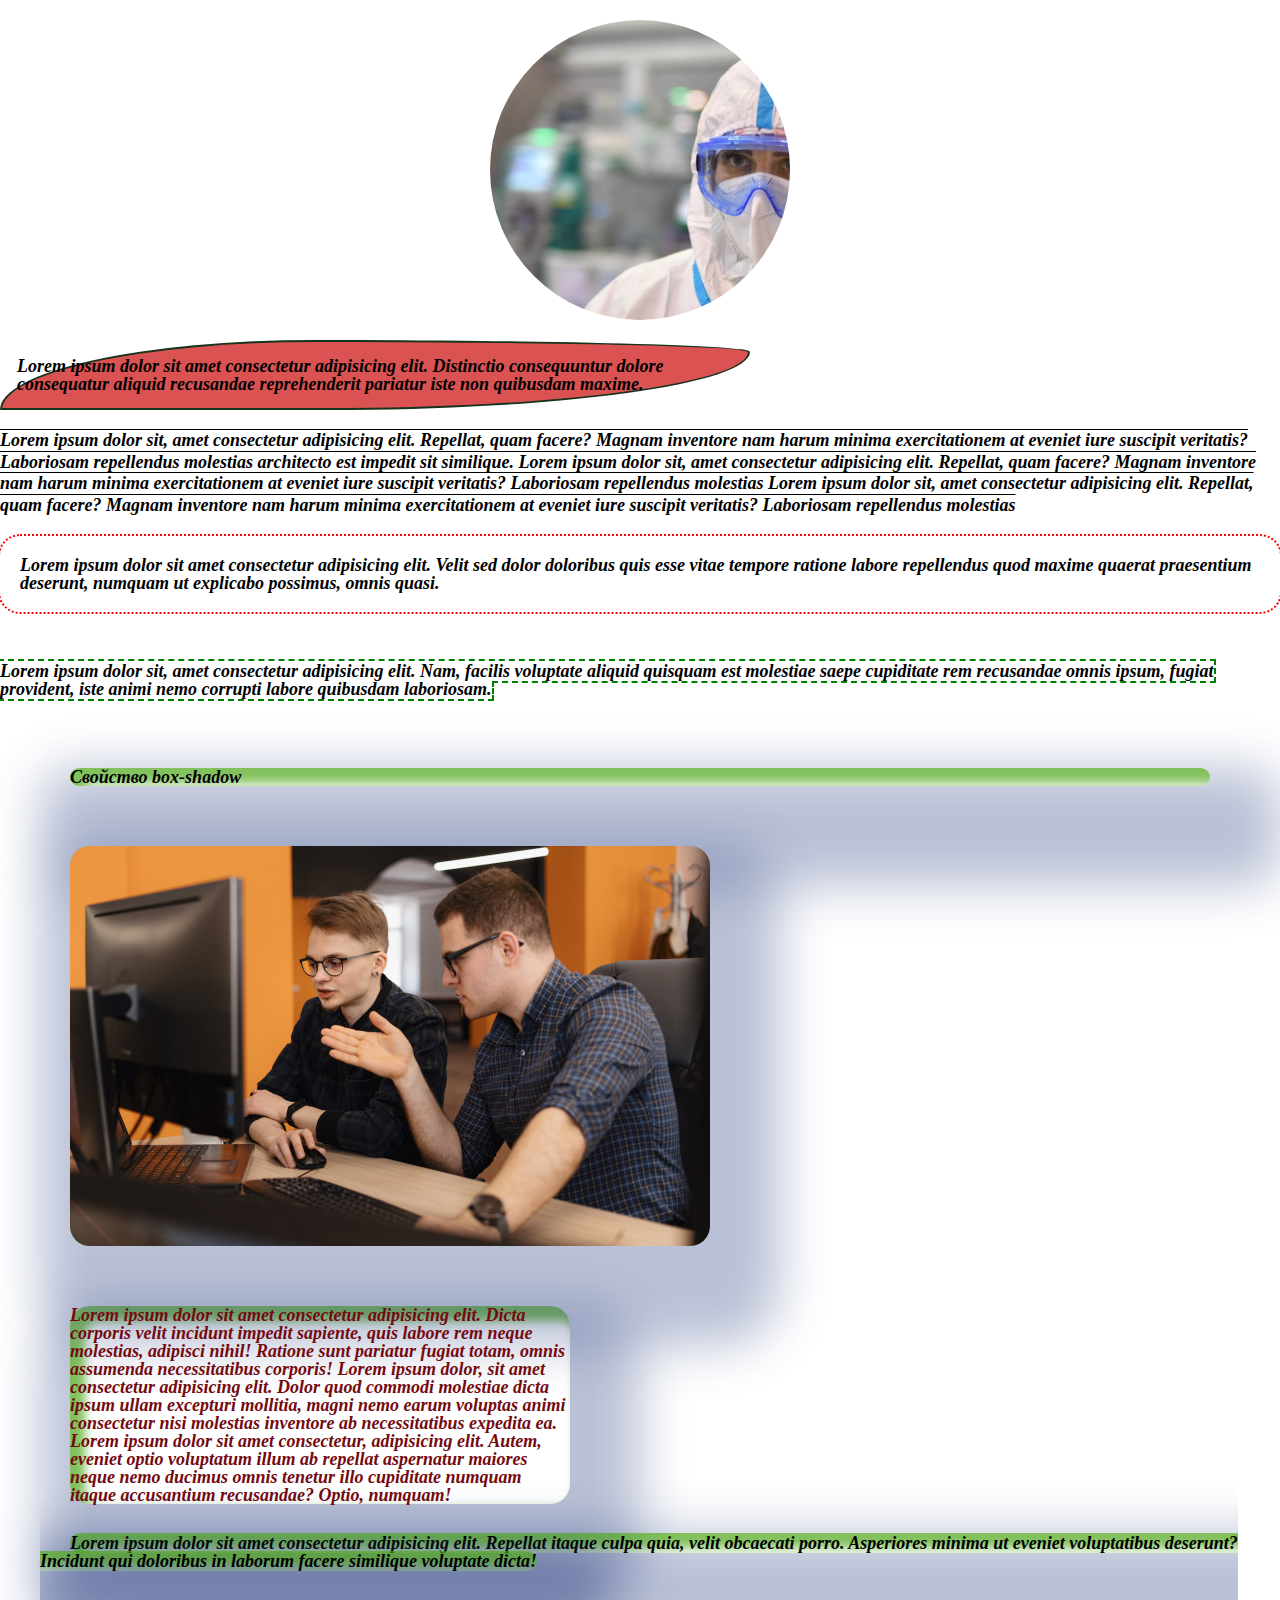
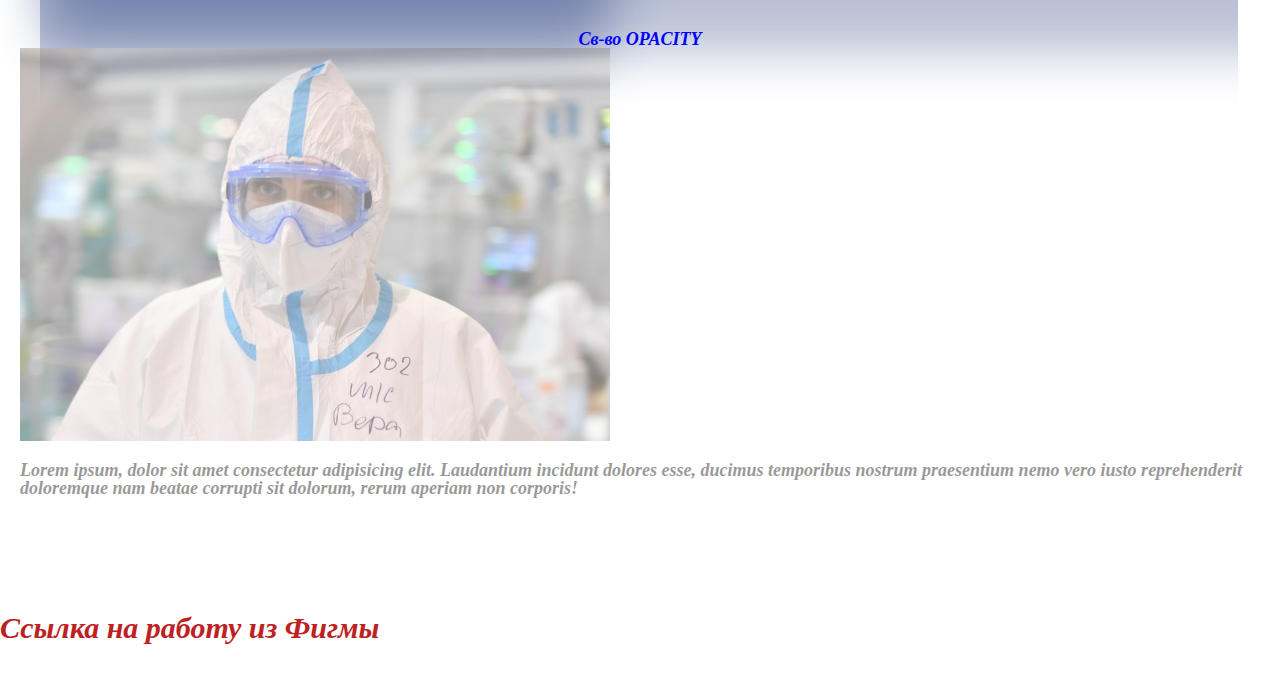
==== index.html @ 47fb0df2 "POLIGON-FIGMA" ====
<!DOCTYPE html>
<html lang="ru">

<head>
    <meta charset="UTF-8">
    <meta http-equiv="X-UA-Compatible" content="IE=edge">
    <meta name="viewport" content="width=device-width, initial-scale=1.0">
    <link rel="stylesheet" href="css/style.css">
    <title>Lesson_6-Полигон</title>
</head>

<body>
    <div class="wrapper">
        <header class="header">
            <div class="logo">
            </div>
            <nav class="navigation">
                <ul class="menu">
                    <li class="menu-item">
                        <a href="#" class="menu-link">
                        </a>
                    </li>
                    <li class="menu-item">
                        <a href="#" class="menu-link">

                        </a>
                    </li>
                    <li class="menu-item">
                        <a href="#" class="menu-link">
                        </a>
                    </li>
                </ul>
            </nav>
            <div class="contacts">
            </div>
        </header>
        <main class="main">

            <div class="image">
                <img src="img/img.jpg" alt="" class="inline-block">
            </div>
            <div class="block">
                Lorem ipsum dolor sit amet consectetur adipisicing elit. Distinctio consequuntur dolore consequatur
                aliquid recusandae reprehenderit pariatur iste non quibusdam maxime.
            </div>
            <span class="inline">
                Lorem ipsum dolor sit, amet consectetur adipisicing elit. Repellat, quam facere? Magnam inventore nam
                harum minima exercitationem at eveniet iure suscipit veritatis? Laboriosam repellendus molestias
                architecto est impedit sit similique.
                Lorem ipsum dolor sit, amet consectetur adipisicing elit. Repellat, quam facere? Magnam inventore nam
                harum minima exercitationem at eveniet iure suscipit veritatis? Laboriosam repellendus molestias
                Lorem ipsum dolor sit, amet consectetur adipisicing elit. Repellat, quam facere? Magnam inventore nam
                harum minima exercitationem at eveniet iure suscipit veritatis? Laboriosam repellendus molestias
            </span>

            <div class="block-outline">
                Lorem ipsum dolor sit amet consectetur adipisicing elit. Velit sed dolor doloribus quis esse vitae
                tempore ratione labore repellendus quod maxime quaerat praesentium deserunt, numquam ut explicabo
                possimus, omnis quasi.
            </div>
            <span class="inline-outline">
                Lorem ipsum dolor sit, amet consectetur adipisicing elit. Nam, facilis voluptate aliquid quisquam est
                molestiae saepe cupiditate rem recusandae omnis ipsum, fugiat provident, iste animi nemo corrupti labore
                quibusdam laboriosam.
            </span>
            <div class="box-shadow">
                <h2 class="title__box-shadow">Свойство box-shadow</h2>
                <img src="img/it.jpg" alt="" class="img__box-shadow">
                <div class="block__box-shadow">
                    Lorem ipsum dolor sit amet consectetur adipisicing elit. Dicta corporis velit incidunt impedit
                    sapiente, quis labore rem neque molestias, adipisci nihil! Ratione sunt pariatur fugiat totam, omnis
                    assumenda necessitatibus corporis! Lorem ipsum dolor, sit amet consectetur adipisicing elit. Dolor
                    quod commodi molestiae dicta ipsum ullam excepturi mollitia, magni nemo earum voluptas animi
                    consectetur nisi molestias inventore ab necessitatibus expedita ea. Lorem ipsum dolor sit amet
                    consectetur, adipisicing elit. Autem, eveniet optio voluptatum illum ab repellat aspernatur maiores
                    neque nemo ducimus omnis tenetur illo cupiditate numquam itaque accusantium recusandae? Optio,
                    numquam!
                </div>
                <span class="inline__box-shadow">
                    Lorem ipsum dolor sit amet consectetur adipisicing elit. Repellat itaque culpa quia, velit obcaecati
                    porro. Asperiores minima ut eveniet voluptatibus deserunt? Incidunt qui doloribus in laborum facere
                    similique voluptate dicta!
                </span>
            </div>
            <div class="opacity">
                <h2 class="title__opacity">
                    Св-во <span>opacity</span>
                </h2>
                <div class="wrap-img__opacity"><img src="img/img.jpg" alt="" class="img__opacity"></div>
                <div class="block__opacity">
                    Lorem ipsum, dolor sit amet consectetur adipisicing elit. Laudantium incidunt dolores esse, ducimus
                    temporibus nostrum praesentium nemo vero iusto reprehenderit doloremque nam beatae corrupti sit
                    dolorum, rerum aperiam non corporis!
                </div>
                <span class="inline__opacity">
                    Lorem ipsum dolor, sit amet consectetur adipisicing elit. Maiores tenetur a veritatis modi provident
                    hic, reiciendis debitis ipsam, cupiditate, corrupti qui! Optio ipsa impedit dolorum! Magni dolorum
                    laudantium beatae iure.
                </span>

            </div>
        </main>
        <footer class="footer">
        </footer>

        <div class="wrap-figma">
            <a href="index-2.html" class="figma" target="__blanck">
                Ссылка на работу из Фигмы
            </a>
        </div>

    </div>
</body>


</html>
---- css/style.css ----
/* &display=swap  */
@import "null.css";


/* =============================================== */

.wrapper {
    min-height: 100%;  /*-Это надо для то что бы  облочка wrapper  была по высоте всего экрана */
    overflow: hidden;
}

/* =============================================== */

/* =====Подключение шрифтов============== */

@import url(https://fonts.googleapis.com/css?family=Andada+Pro:regular,500,600,700,800,italic,500italic,600italic,700italic,800italic);

/* =====Подключение шрифтов CircularStd ============== */
@font-face {
    font-family: "CircularStd";
    src: url("../fonts/CircularStd-Black.woff2") format("woff2"), url("../fonts/CircularStd-Black.woff");
    font-weight: 900;
    font-style: normal;
    font-display: swap;
}
@font-face {
    font-family: "CircularStd";
    src: url("../fonts/CircularStd-Bold.woff2") format("woff2"), url("../fonts/CircularStd-Bold.woff");
    font-weight: 700;
    font-style: normal;
    font-display: swap;
}
@font-face {
    font-family: "CircularStd";
    src: url("../fonts/CircularStd-Book.woff2") format("woff2"), url("../fonts/CircularStd-Book.woff") format("woff");
    font-weight: 400;
    font-style: normal;
    font-display: swap;
}
@font-face {
    font-family: "CircularStd";
    src: url("../fonts/CircularStd-Medium.woff2") format("woff2"), url("../fonts/CircularStd-Medium.woff") format("woff");
    font-weight: 500;
    font-style: normal;
    font-display: swap;
}

body {
    font-family: "Andada+Pro";
    font-weight: 600;
    font-style: italic;
    font-size: 18px;
}

.block {
    background: rgb(218, 82, 82);
    max-width: 750px;
    padding: 15px;
    border: 2px solid rgb(22, 51, 28);
    margin-bottom: 20px;
   border-radius: 42% 58% 56% 44% / 100% 17% 83% 0%; 
}

.inline {
    /* background: rgb(125, 119, 207); */
    text-decoration: overline;
    line-height: 120%;
    
}

.inline-block {
 

}

.image {
    max-width: 300px;
    max-height: 300px;
    border-radius: 50%;
    overflow: hidden;
    margin: 20px auto;
    

}

.block-outline {
    margin-top: 20px;
    margin-bottom: 50px;
    outline: 2px dotted red;
    padding: 20px;
    border-radius: 20px;
}

.inline-outline {
    outline: 2px dashed green;
}

.box-shadow {
    padding: 40px;
}

.img__box-shadow {
    
}

.block__box-shadow {
    
}

[class*="__box-shadow"] {
    box-shadow: 20px 50px 50px 50px rgba(39, 63, 129, 0.322), inset 10px 10px 10px 5px rgba(68, 163, 13, 0.671) ;
    margin: 30px;
    border-radius: 20px;
}

.block__box-shadow {
    color: rgb(116, 10, 15);
    max-width: 500px;
}

.opacity {
    padding: 20px;
    margin-bottom: 30px;
}
.title__opacity span {
    text-transform: uppercase;
}
.title__opacity {
    color: blue;
    text-align: center;
}

.wrap-img__opacity {
    margin-bottom: 20px;
    opacity: 0.5;
}

.block__opacity {
    margin-bottom: 30px;
    opacity: 0.4;
}

.inline__opacity {
    opacity: 0;
}

.figma {
    color: rgb(189, 33, 33);
    font-size: 30px;
}

.wrap-figma {
    margin-bottom: 40px;
}

/* ===== Страница Figma ============== */

.main-wrap {
    font-family: "CircularStd";
    font-weight: 400;
    color: #5F5F5F;
    text-align: center;
    padding: 140px 207px;
}

.wrap-title {
    font-weight: 500;
    font-style: normal;
    font-display: swap;
    font-size: 65px;
    line-height: 1.26;
    margin-bottom: 20px;
    color: #313131;
    text-transform: capitalize;
}

.wrap-text {
    font-size: 20px;
    line-height: 1.27;
    max-width: 751px;
    margin: 0 auto;
    margin-bottom: 224px;
}

.content-title {
    font-size: 34px;
    line-height: 1.3;
    font-weight: 700;
    color: #313131;
    margin-bottom: 20px;
    text-align: left;
    text-transform: capitalize;

}

.content-text {
    font-size: 18px;
    line-height: 1.56;
    max-width: 508px;
    text-align: left;
    margin-bottom: 125px;
}
.wrap-lit-content {
    text-align: left;
    font-size: 18px;
    margin-bottom: 100px;
}

.wrap-lit-title {
    line-height: 1.3;
    font-weight: 700;
    color: #313131;
    margin-bottom: 5px;

}

.wrap-lit-text {
    color: #B8B8B8;
    line-height: 1.27;
    font-weight: 400;
}

.wrap-img {
    text-align: center;
    max-width: 468px;
    background: url("../img/bg.png")  no-repeat left bottom;
}
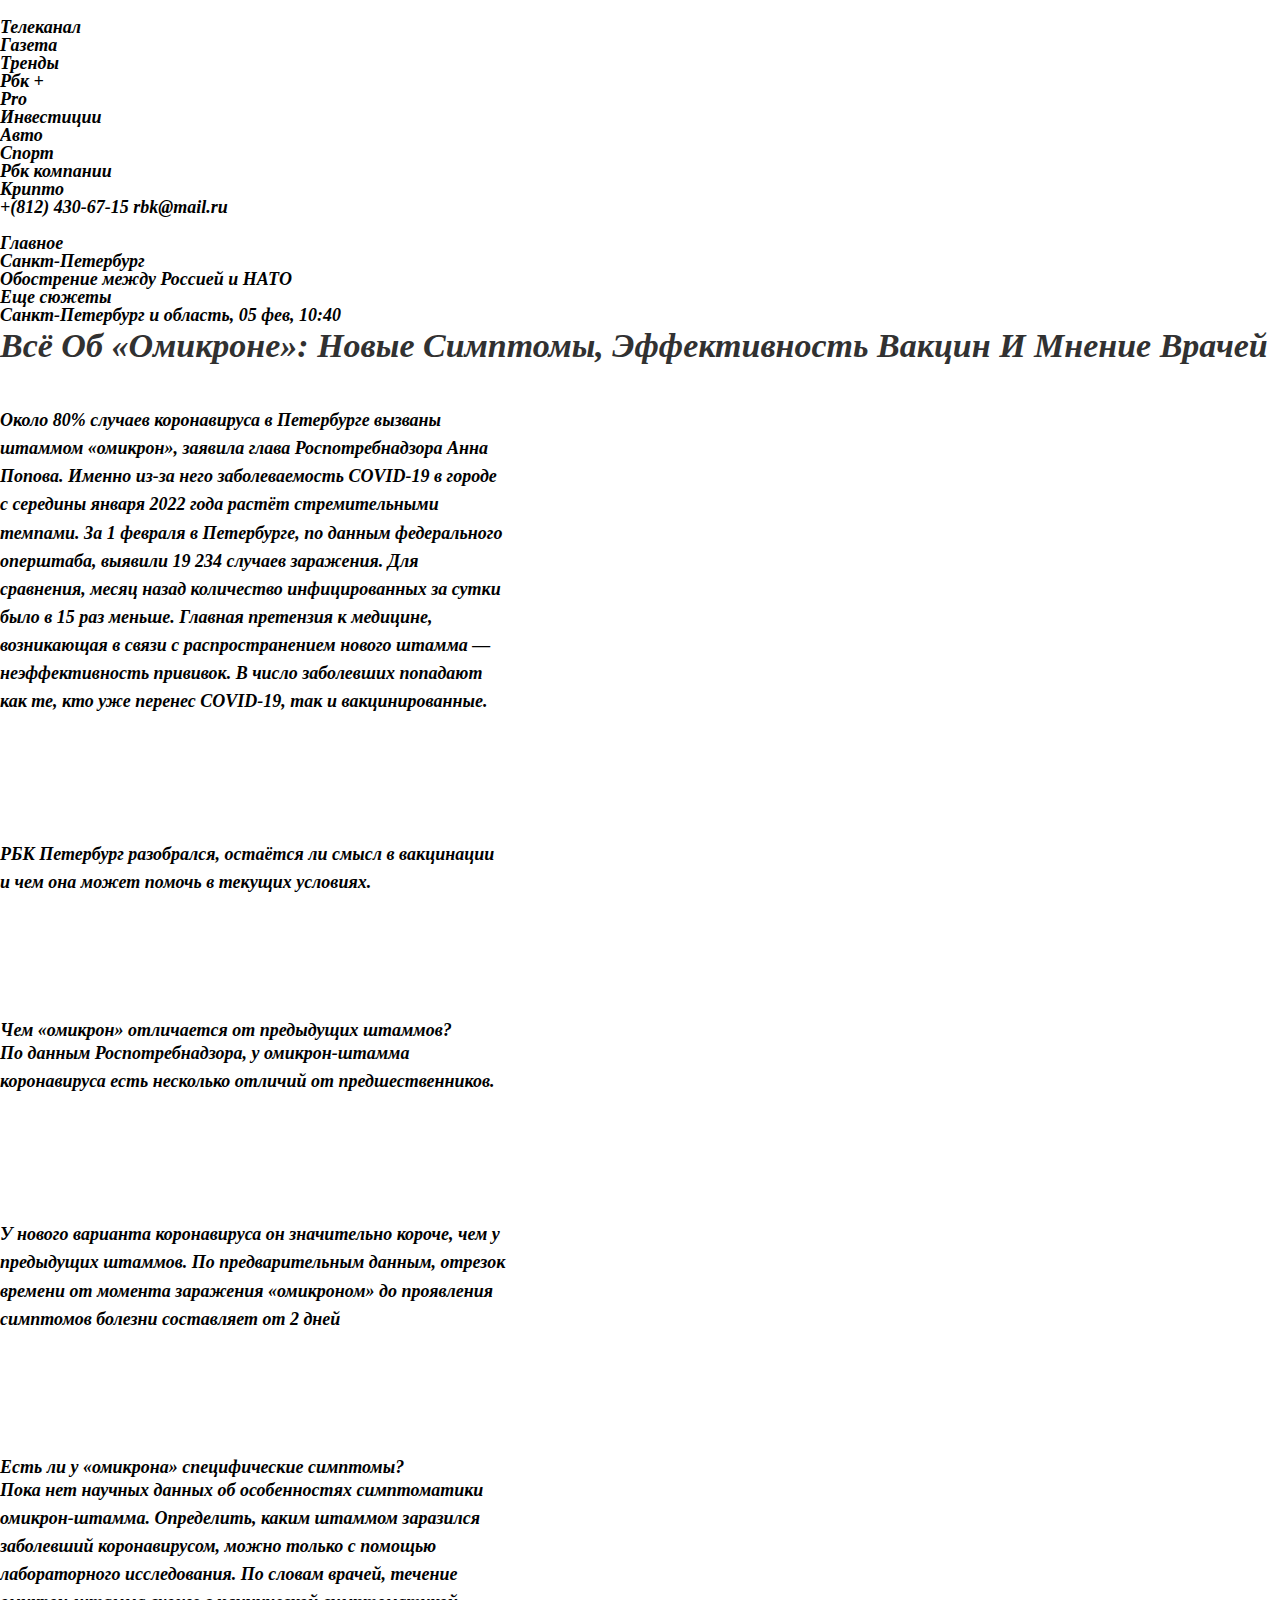
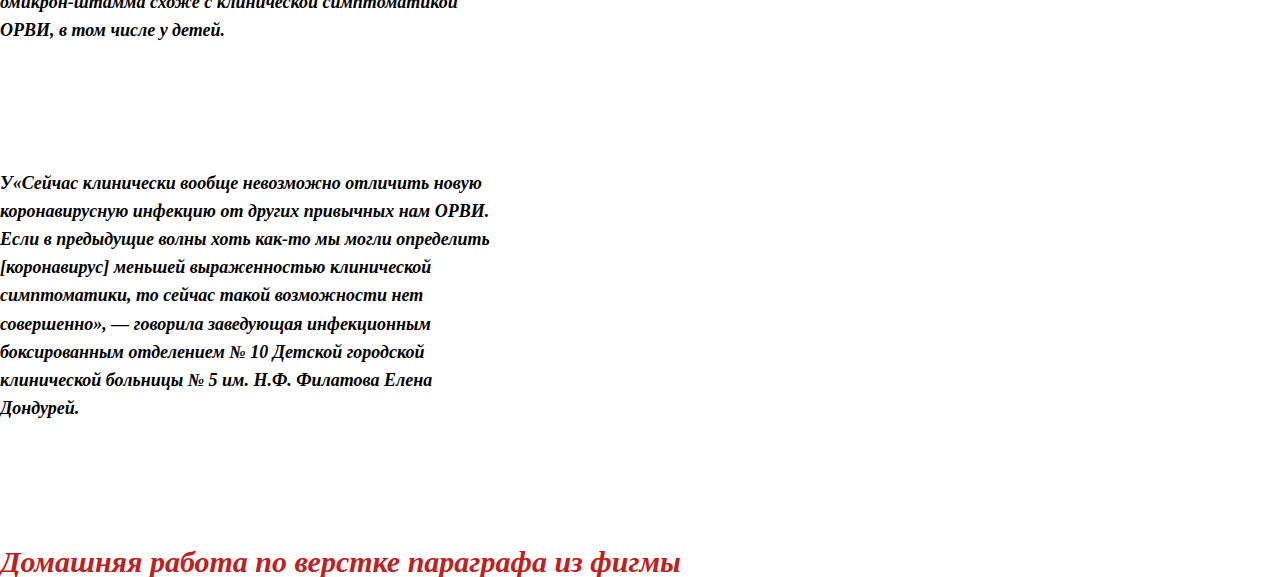
==== commit 80f26442: "Add files via upload" ====
--- a/index.html
+++ b/index.html
@@ -6,111 +6,189 @@
     <meta http-equiv="X-UA-Compatible" content="IE=edge">
     <meta name="viewport" content="width=device-width, initial-scale=1.0">
     <link rel="stylesheet" href="css/style.css">
-    <title>Lesson_6-Полигон</title>
+    <title>Lesson_5-Полигон</title>
 </head>
 
 <body>
     <div class="wrapper">
         <header class="header">
-            <div class="logo">
-            </div>
-            <nav class="navigation">
+            <div class="nav">
+                <div class="logo-wrap">
+                    <a href="#" class="logo">
+                        <img src="img/rbk-logo.png" alt="" class="logo-photo">
+                    </a>
+                </div>
                 <ul class="menu">
                     <li class="menu-item">
                         <a href="#" class="menu-link">
+                            Телеканал
                         </a>
                     </li>
                     <li class="menu-item">
                         <a href="#" class="menu-link">
-
+                            Газета
                         </a>
                     </li>
                     <li class="menu-item">
                         <a href="#" class="menu-link">
+                            Тренды
+                        </a>
+                    </li>
+                    <li class="menu-item">
+                        <a href="#" class="menu-link">
+                            Рбк +
+                        </a>
+                    </li>
+                    <li class="menu-item">
+                        <a href="#" class="menu-link">
+                            Pro
+                        </a>
+                    </li>
+                    <li class="menu-item">
+                        <a href="#" class="menu-link">
+                            <span>Инвестиции</span>
+                            <img src="img/logo-vtb.jpg" class="logo-vtb" alt="">
+                        </a>
+                    </li>
+                    <li class="menu-item">
+                        <a href="#" class="menu-link">
+                            Авто
+                        </a>
+                    </li>
+                    <li class="menu-item">
+                        <a href="#" class="menu-link">
+                            Спорт
+                        </a>
+                    </li>
+                    <li class="menu-item">
+                        <a href="#" class="menu-link">
+                            Рбк компании
+                        </a>
+                    </li>
+                    <li class="menu-item">
+                        <a href="#" class="menu-link">
+                            Крипто
                         </a>
                     </li>
                 </ul>
-            </nav>
-            <div class="contacts">
+                <div class="contacts">
+                    <a href="#" class="tel">
+                        +(812) 430-67-15
+                    </a>
+                    <a href="#" class="mail">
+                        rbk@mail.ru
+                    </a>
+                </div>
             </div>
         </header>
         <main class="main">
-
-            <div class="image">
-                <img src="img/img.jpg" alt="" class="inline-block">
+            <div class="bork-wrap">
+                <img src="img/massager-bork.jpg" alt="" class="photo-bork">
             </div>
-            <div class="block">
-                Lorem ipsum dolor sit amet consectetur adipisicing elit. Distinctio consequuntur dolore consequatur
-                aliquid recusandae reprehenderit pariatur iste non quibusdam maxime.
-            </div>
-            <span class="inline">
-                Lorem ipsum dolor sit, amet consectetur adipisicing elit. Repellat, quam facere? Magnam inventore nam
-                harum minima exercitationem at eveniet iure suscipit veritatis? Laboriosam repellendus molestias
-                architecto est impedit sit similique.
-                Lorem ipsum dolor sit, amet consectetur adipisicing elit. Repellat, quam facere? Magnam inventore nam
-                harum minima exercitationem at eveniet iure suscipit veritatis? Laboriosam repellendus molestias
-                Lorem ipsum dolor sit, amet consectetur adipisicing elit. Repellat, quam facere? Magnam inventore nam
-                harum minima exercitationem at eveniet iure suscipit veritatis? Laboriosam repellendus molestias
-            </span>
-
-            <div class="block-outline">
-                Lorem ipsum dolor sit amet consectetur adipisicing elit. Velit sed dolor doloribus quis esse vitae
-                tempore ratione labore repellendus quod maxime quaerat praesentium deserunt, numquam ut explicabo
-                possimus, omnis quasi.
-            </div>
-            <span class="inline-outline">
-                Lorem ipsum dolor sit, amet consectetur adipisicing elit. Nam, facilis voluptate aliquid quisquam est
-                molestiae saepe cupiditate rem recusandae omnis ipsum, fugiat provident, iste animi nemo corrupti labore
-                quibusdam laboriosam.
-            </span>
-            <div class="box-shadow">
-                <h2 class="title__box-shadow">Свойство box-shadow</h2>
-                <img src="img/it.jpg" alt="" class="img__box-shadow">
-                <div class="block__box-shadow">
-                    Lorem ipsum dolor sit amet consectetur adipisicing elit. Dicta corporis velit incidunt impedit
-                    sapiente, quis labore rem neque molestias, adipisci nihil! Ratione sunt pariatur fugiat totam, omnis
-                    assumenda necessitatibus corporis! Lorem ipsum dolor, sit amet consectetur adipisicing elit. Dolor
-                    quod commodi molestiae dicta ipsum ullam excepturi mollitia, magni nemo earum voluptas animi
-                    consectetur nisi molestias inventore ab necessitatibus expedita ea. Lorem ipsum dolor sit amet
-                    consectetur, adipisicing elit. Autem, eveniet optio voluptatum illum ab repellat aspernatur maiores
-                    neque nemo ducimus omnis tenetur illo cupiditate numquam itaque accusantium recusandae? Optio,
-                    numquam!
+            <ul class="under-main">
+                <li class="under-main-item">
+                    <a href="#" class="under-main-link">
+                        Главное
+                    </a>
+                </li>
+                <li class="under-main-item">
+                    <a href="#" class="under-main-link">
+                        Санкт-Петербург
+                    </a>
+                </li>
+                <li class="under-main-item">
+                    <a href="#" class="under-main-link">
+                        Обострение между Россией и <span>НАТО</span>
+                    </a>
+                </li>
+                <li class="under-main-item">
+                    <a href="#" class="under-main-link">
+                        Еще сюжеты
+                    </a>
+                </li>
+            </ul>
+            <div class="contents">
+                <div class="content-item">
+                    <div class="info-top">
+                        <span>Санкт-Петербург и область,</span>
+                        <span>05 фев,</span>
+                        <span>10:40</span>
+                    </div>
+                    <h2 class="content-title">
+                        Всё об «омикроне»: новые симптомы, эффективность вакцин и мнение врачей
+                    </h2>
+                    <div class="wrap-content-photo">
+                        <img src="img/omicron.jpg" alt="" class="content-photo">
+                    </div>
+                    <div class="content-info">
+                        <p class="content-text">
+                            Около 80% случаев коронавируса в Петербурге вызваны штаммом «омикрон», заявила глава
+                            Роспотребнадзора Анна Попова. Именно из-за него заболеваемость COVID-19 в городе с середины
+                            января
+                            2022 года растёт стремительными темпами. За 1 февраля в Петербурге, по данным федерального
+                            оперштаба, выявили 19 234 случаев заражения. Для сравнения, месяц назад количество
+                            инфицированных за
+                            сутки было в 15 раз меньше. Главная претензия к медицине, возникающая в связи с
+                            распространением
+                            нового штамма — неэффективность прививок. В число заболевших попадают как те, кто уже
+                            перенес
+                            COVID-19, так и вакцинированные.
+                        </p>
+                        <p class="content-text">
+                            РБК Петербург разобрался, остаётся ли смысл в вакцинации и чем она может помочь в текущих
+                            условиях.
+                        </p>
+                    </div>
+                    <div class="content-block">
+                        <h3 class="content-title-under">
+                            Чем «омикрон» отличается от предыдущих штаммов?
+                        </h3>
+                        <div class="content-info">
+                            <p class="content-text">
+                                По данным Роспотребнадзора, у омикрон-штамма коронавируса есть несколько отличий от
+                                предшественников.
+                            </p>
+                            <p class="content-text">
+                                У нового варианта коронавируса он значительно короче, чем у предыдущих штаммов. По
+                                предварительным данным, отрезок времени от момента заражения «омикроном» до проявления
+                                симптомов
+                                болезни составляет от 2 дней
+                            </p>
+                        </div>
+                    </div>
+                    <div class="content-block block-over">
+                        <h3 class="content-title-under">
+                            Есть ли у «омикрона» специфические симптомы?
+                        </h3>
+                        <div class="content-info">
+                            <p class="content-text">
+                                Пока нет научных данных об особенностях симптоматики омикрон-штамма. Определить, каким
+                                штаммом заразился заболевший коронавирусом, можно только с помощью лабораторного
+                                исследования. По словам врачей, течение омикрон-штамма схоже с клинической симптоматикой
+                                ОРВИ, в том числе у детей.
+                            </p>
+                            <p class="content-text">
+                                У«Сейчас клинически вообще невозможно отличить новую коронавирусную инфекцию от других
+                                привычных нам ОРВИ. Если в предыдущие волны хоть как-то мы могли определить
+                                [коронавирус]
+                                меньшей выраженностью клинической симптоматики, то сейчас такой возможности нет
+                                совершенно»,
+                                — говорила заведующая инфекционным боксированным отделением № 10 Детской городской
+                                клинической больницы № 5 им. Н.Ф. Филатова Елена Дондурей.
+                            </p>
+                        </div>
+                    </div>
                 </div>
-                <span class="inline__box-shadow">
-                    Lorem ipsum dolor sit amet consectetur adipisicing elit. Repellat itaque culpa quia, velit obcaecati
-                    porro. Asperiores minima ut eveniet voluptatibus deserunt? Incidunt qui doloribus in laborum facere
-                    similique voluptate dicta!
-                </span>
-            </div>
-            <div class="opacity">
-                <h2 class="title__opacity">
-                    Св-во <span>opacity</span>
-                </h2>
-                <div class="wrap-img__opacity"><img src="img/img.jpg" alt="" class="img__opacity"></div>
-                <div class="block__opacity">
-                    Lorem ipsum, dolor sit amet consectetur adipisicing elit. Laudantium incidunt dolores esse, ducimus
-                    temporibus nostrum praesentium nemo vero iusto reprehenderit doloremque nam beatae corrupti sit
-                    dolorum, rerum aperiam non corporis!
-                </div>
-                <span class="inline__opacity">
-                    Lorem ipsum dolor, sit amet consectetur adipisicing elit. Maiores tenetur a veritatis modi provident
-                    hic, reiciendis debitis ipsam, cupiditate, corrupti qui! Optio ipsa impedit dolorum! Magni dolorum
-                    laudantium beatae iure.
-                </span>
-
             </div>
         </main>
         <footer class="footer">
+
         </footer>
 
-        <div class="wrap-figma">
-            <a href="index-2.html" class="figma" target="__blanck">
-                Ссылка на работу из Фигмы
-            </a>
-        </div>
-
+        <a href="index2.html" class="figma" target="_blank">
+            Домашняя работа по верстке параграфа из фигмы
+        </a>
     </div>
 </body>
 
-
 </html>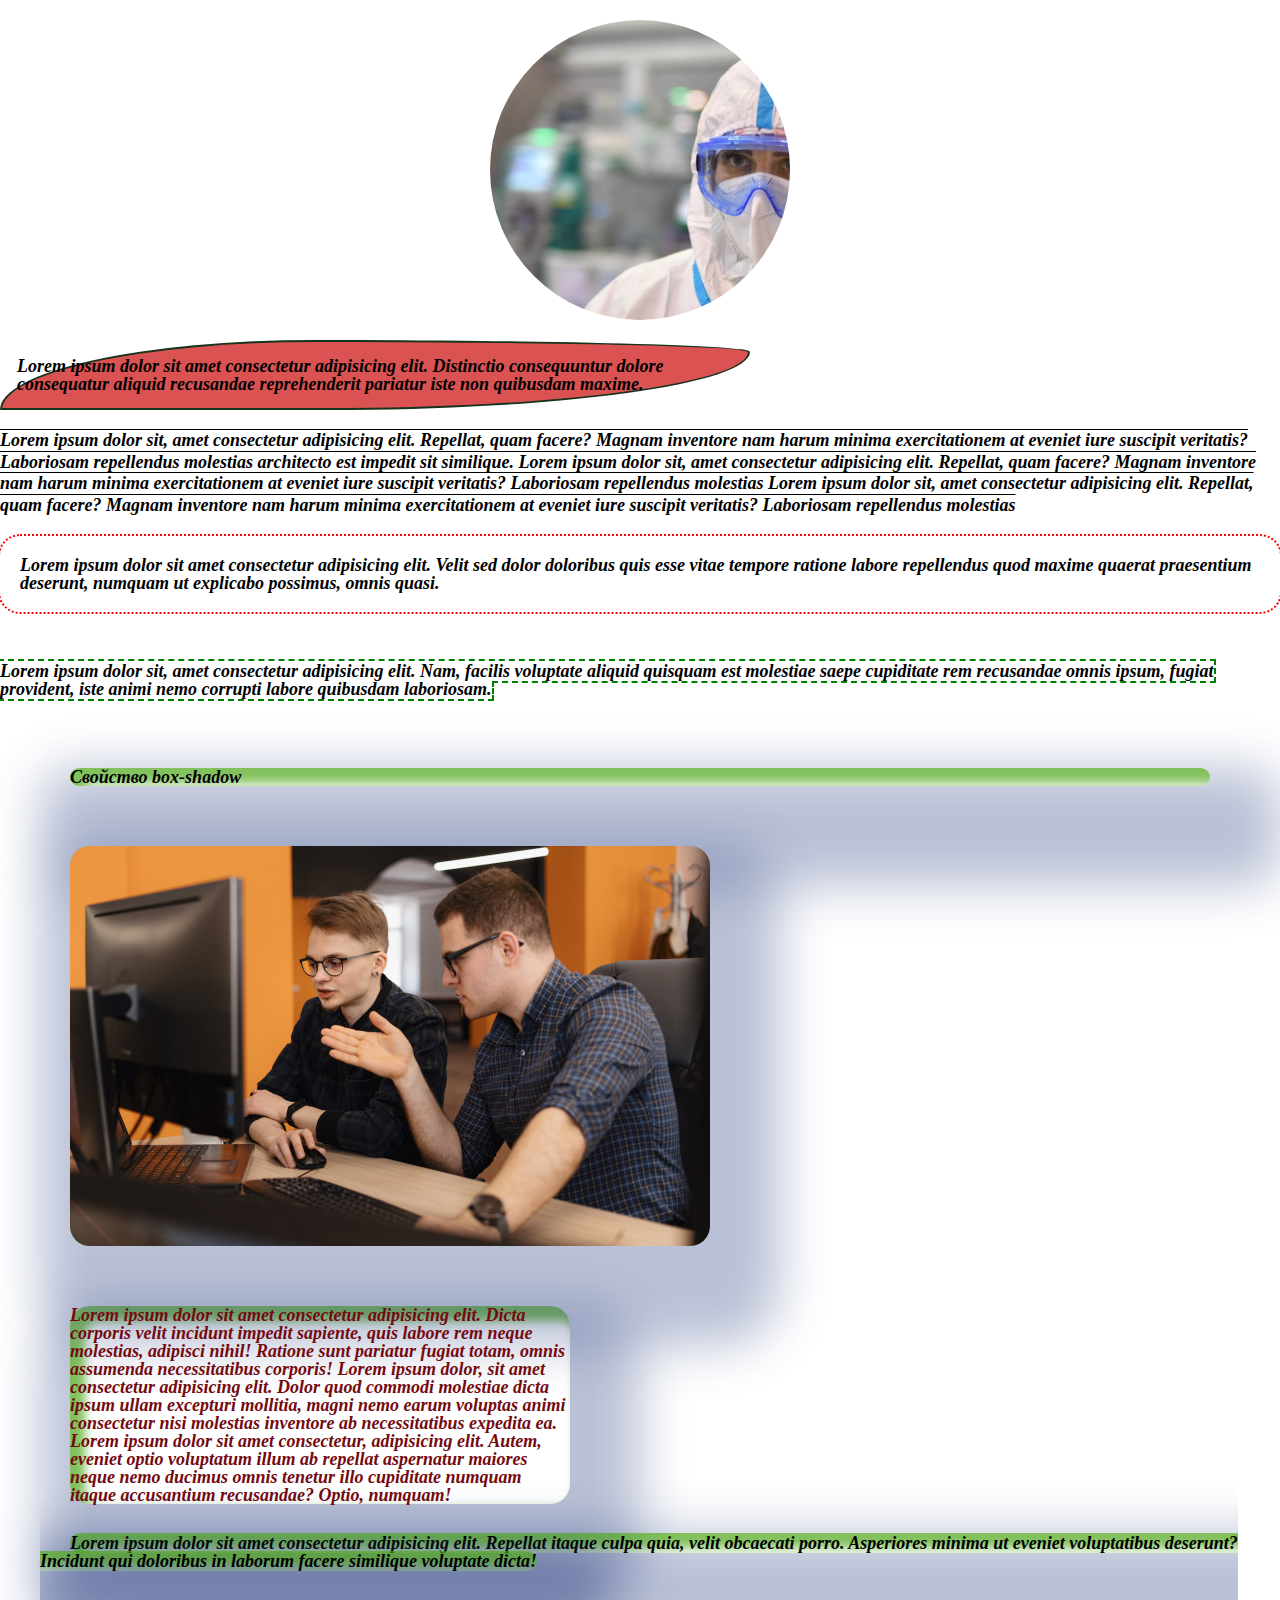
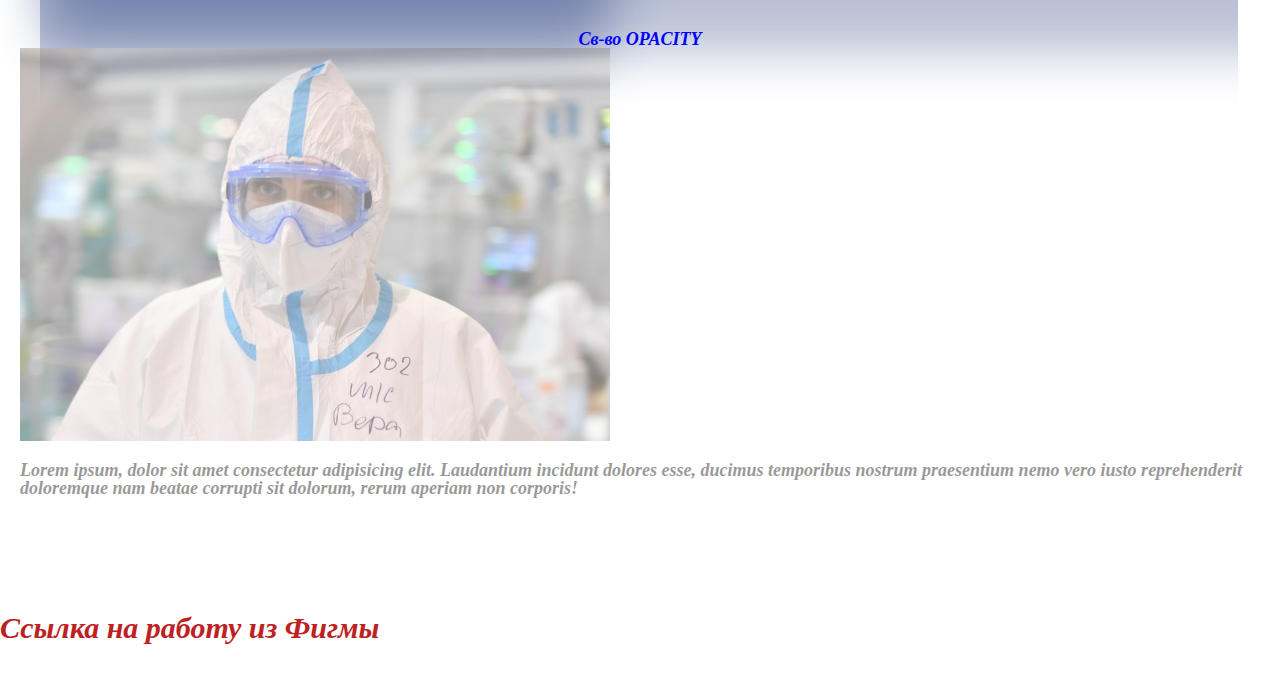
==== commit b6401803: "Add files via upload" ====
--- a/index.html
+++ b/index.html
@@ -1,194 +1,116 @@
 <!DOCTYPE html>
-<html lang="ru">
+<html lang="en">
 
 <head>
     <meta charset="UTF-8">
     <meta http-equiv="X-UA-Compatible" content="IE=edge">
     <meta name="viewport" content="width=device-width, initial-scale=1.0">
     <link rel="stylesheet" href="css/style.css">
-    <title>Lesson_5-Полигон</title>
+    <title>Lesson_6-Полигон</title>
 </head>
 
 <body>
     <div class="wrapper">
         <header class="header">
-            <div class="nav">
-                <div class="logo-wrap">
-                    <a href="#" class="logo">
-                        <img src="img/rbk-logo.png" alt="" class="logo-photo">
-                    </a>
-                </div>
+            <div class="logo">
+            </div>
+            <nav class="navigation">
                 <ul class="menu">
                     <li class="menu-item">
                         <a href="#" class="menu-link">
-                            Телеканал
                         </a>
                     </li>
                     <li class="menu-item">
                         <a href="#" class="menu-link">
-                            Газета
+
                         </a>
                     </li>
                     <li class="menu-item">
                         <a href="#" class="menu-link">
-                            Тренды
-                        </a>
-                    </li>
-                    <li class="menu-item">
-                        <a href="#" class="menu-link">
-                            Рбк +
-                        </a>
-                    </li>
-                    <li class="menu-item">
-                        <a href="#" class="menu-link">
-                            Pro
-                        </a>
-                    </li>
-                    <li class="menu-item">
-                        <a href="#" class="menu-link">
-                            <span>Инвестиции</span>
-                            <img src="img/logo-vtb.jpg" class="logo-vtb" alt="">
-                        </a>
-                    </li>
-                    <li class="menu-item">
-                        <a href="#" class="menu-link">
-                            Авто
-                        </a>
-                    </li>
-                    <li class="menu-item">
-                        <a href="#" class="menu-link">
-                            Спорт
-                        </a>
-                    </li>
-                    <li class="menu-item">
-                        <a href="#" class="menu-link">
-                            Рбк компании
-                        </a>
-                    </li>
-                    <li class="menu-item">
-                        <a href="#" class="menu-link">
-                            Крипто
                         </a>
                     </li>
                 </ul>
-                <div class="contacts">
-                    <a href="#" class="tel">
-                        +(812) 430-67-15
-                    </a>
-                    <a href="#" class="mail">
-                        rbk@mail.ru
-                    </a>
-                </div>
+            </nav>
+            <div class="contacts">
             </div>
         </header>
         <main class="main">
-            <div class="bork-wrap">
-                <img src="img/massager-bork.jpg" alt="" class="photo-bork">
+
+            <div class="image">
+                <img src="img/img.jpg" alt="" class="inline-block">
             </div>
-            <ul class="under-main">
-                <li class="under-main-item">
-                    <a href="#" class="under-main-link">
-                        Главное
-                    </a>
-                </li>
-                <li class="under-main-item">
-                    <a href="#" class="under-main-link">
-                        Санкт-Петербург
-                    </a>
-                </li>
-                <li class="under-main-item">
-                    <a href="#" class="under-main-link">
-                        Обострение между Россией и <span>НАТО</span>
-                    </a>
-                </li>
-                <li class="under-main-item">
-                    <a href="#" class="under-main-link">
-                        Еще сюжеты
-                    </a>
-                </li>
-            </ul>
-            <div class="contents">
-                <div class="content-item">
-                    <div class="info-top">
-                        <span>Санкт-Петербург и область,</span>
-                        <span>05 фев,</span>
-                        <span>10:40</span>
-                    </div>
-                    <h2 class="content-title">
-                        Всё об «омикроне»: новые симптомы, эффективность вакцин и мнение врачей
-                    </h2>
-                    <div class="wrap-content-photo">
-                        <img src="img/omicron.jpg" alt="" class="content-photo">
-                    </div>
-                    <div class="content-info">
-                        <p class="content-text">
-                            Около 80% случаев коронавируса в Петербурге вызваны штаммом «омикрон», заявила глава
-                            Роспотребнадзора Анна Попова. Именно из-за него заболеваемость COVID-19 в городе с середины
-                            января
-                            2022 года растёт стремительными темпами. За 1 февраля в Петербурге, по данным федерального
-                            оперштаба, выявили 19 234 случаев заражения. Для сравнения, месяц назад количество
-                            инфицированных за
-                            сутки было в 15 раз меньше. Главная претензия к медицине, возникающая в связи с
-                            распространением
-                            нового штамма — неэффективность прививок. В число заболевших попадают как те, кто уже
-                            перенес
-                            COVID-19, так и вакцинированные.
-                        </p>
-                        <p class="content-text">
-                            РБК Петербург разобрался, остаётся ли смысл в вакцинации и чем она может помочь в текущих
-                            условиях.
-                        </p>
-                    </div>
-                    <div class="content-block">
-                        <h3 class="content-title-under">
-                            Чем «омикрон» отличается от предыдущих штаммов?
-                        </h3>
-                        <div class="content-info">
-                            <p class="content-text">
-                                По данным Роспотребнадзора, у омикрон-штамма коронавируса есть несколько отличий от
-                                предшественников.
-                            </p>
-                            <p class="content-text">
-                                У нового варианта коронавируса он значительно короче, чем у предыдущих штаммов. По
-                                предварительным данным, отрезок времени от момента заражения «омикроном» до проявления
-                                симптомов
-                                болезни составляет от 2 дней
-                            </p>
-                        </div>
-                    </div>
-                    <div class="content-block block-over">
-                        <h3 class="content-title-under">
-                            Есть ли у «омикрона» специфические симптомы?
-                        </h3>
-                        <div class="content-info">
-                            <p class="content-text">
-                                Пока нет научных данных об особенностях симптоматики омикрон-штамма. Определить, каким
-                                штаммом заразился заболевший коронавирусом, можно только с помощью лабораторного
-                                исследования. По словам врачей, течение омикрон-штамма схоже с клинической симптоматикой
-                                ОРВИ, в том числе у детей.
-                            </p>
-                            <p class="content-text">
-                                У«Сейчас клинически вообще невозможно отличить новую коронавирусную инфекцию от других
-                                привычных нам ОРВИ. Если в предыдущие волны хоть как-то мы могли определить
-                                [коронавирус]
-                                меньшей выраженностью клинической симптоматики, то сейчас такой возможности нет
-                                совершенно»,
-                                — говорила заведующая инфекционным боксированным отделением № 10 Детской городской
-                                клинической больницы № 5 им. Н.Ф. Филатова Елена Дондурей.
-                            </p>
-                        </div>
-                    </div>
+            <div class="block">
+                Lorem ipsum dolor sit amet consectetur adipisicing elit. Distinctio consequuntur dolore consequatur
+                aliquid recusandae reprehenderit pariatur iste non quibusdam maxime.
+            </div>
+            <span class="inline">
+                Lorem ipsum dolor sit, amet consectetur adipisicing elit. Repellat, quam facere? Magnam inventore nam
+                harum minima exercitationem at eveniet iure suscipit veritatis? Laboriosam repellendus molestias
+                architecto est impedit sit similique.
+                Lorem ipsum dolor sit, amet consectetur adipisicing elit. Repellat, quam facere? Magnam inventore nam
+                harum minima exercitationem at eveniet iure suscipit veritatis? Laboriosam repellendus molestias
+                Lorem ipsum dolor sit, amet consectetur adipisicing elit. Repellat, quam facere? Magnam inventore nam
+                harum minima exercitationem at eveniet iure suscipit veritatis? Laboriosam repellendus molestias
+            </span>
+
+            <div class="block-outline">
+                Lorem ipsum dolor sit amet consectetur adipisicing elit. Velit sed dolor doloribus quis esse vitae
+                tempore ratione labore repellendus quod maxime quaerat praesentium deserunt, numquam ut explicabo
+                possimus, omnis quasi.
+            </div>
+            <span class="inline-outline">
+                Lorem ipsum dolor sit, amet consectetur adipisicing elit. Nam, facilis voluptate aliquid quisquam est
+                molestiae saepe cupiditate rem recusandae omnis ipsum, fugiat provident, iste animi nemo corrupti labore
+                quibusdam laboriosam.
+            </span>
+            <div class="box-shadow">
+                <h2 class="title__box-shadow">Свойство box-shadow</h2>
+                <img src="img/it.jpg" alt="" class="img__box-shadow">
+                <div class="block__box-shadow">
+                    Lorem ipsum dolor sit amet consectetur adipisicing elit. Dicta corporis velit incidunt impedit
+                    sapiente, quis labore rem neque molestias, adipisci nihil! Ratione sunt pariatur fugiat totam, omnis
+                    assumenda necessitatibus corporis! Lorem ipsum dolor, sit amet consectetur adipisicing elit. Dolor
+                    quod commodi molestiae dicta ipsum ullam excepturi mollitia, magni nemo earum voluptas animi
+                    consectetur nisi molestias inventore ab necessitatibus expedita ea. Lorem ipsum dolor sit amet
+                    consectetur, adipisicing elit. Autem, eveniet optio voluptatum illum ab repellat aspernatur maiores
+                    neque nemo ducimus omnis tenetur illo cupiditate numquam itaque accusantium recusandae? Optio,
+                    numquam!
                 </div>
+                <span class="inline__box-shadow">
+                    Lorem ipsum dolor sit amet consectetur adipisicing elit. Repellat itaque culpa quia, velit obcaecati
+                    porro. Asperiores minima ut eveniet voluptatibus deserunt? Incidunt qui doloribus in laborum facere
+                    similique voluptate dicta!
+                </span>
+            </div>
+            <div class="opacity">
+                <h2 class="title__opacity">
+                    Св-во <span>opacity</span>
+                </h2>
+                <div class="wrap-img__opacity"><img src="img/img.jpg" alt="" class="img__opacity"></div>
+                <div class="block__opacity">
+                    Lorem ipsum, dolor sit amet consectetur adipisicing elit. Laudantium incidunt dolores esse, ducimus
+                    temporibus nostrum praesentium nemo vero iusto reprehenderit doloremque nam beatae corrupti sit
+                    dolorum, rerum aperiam non corporis!
+                </div>
+                <span class="inline__opacity">
+                    Lorem ipsum dolor, sit amet consectetur adipisicing elit. Maiores tenetur a veritatis modi provident
+                    hic, reiciendis debitis ipsam, cupiditate, corrupti qui! Optio ipsa impedit dolorum! Magni dolorum
+                    laudantium beatae iure.
+                </span>
+
             </div>
         </main>
         <footer class="footer">
-
         </footer>
 
-        <a href="index2.html" class="figma" target="_blank">
-            Домашняя работа по верстке параграфа из фигмы
-        </a>
+        <div class="wrap-figma">
+            <a href="index-2.html" class="figma" target="_blank">
+                Ссылка на работу из Фигмы
+            </a>
+        </div>
+
     </div>
 </body>
 
+
 </html>